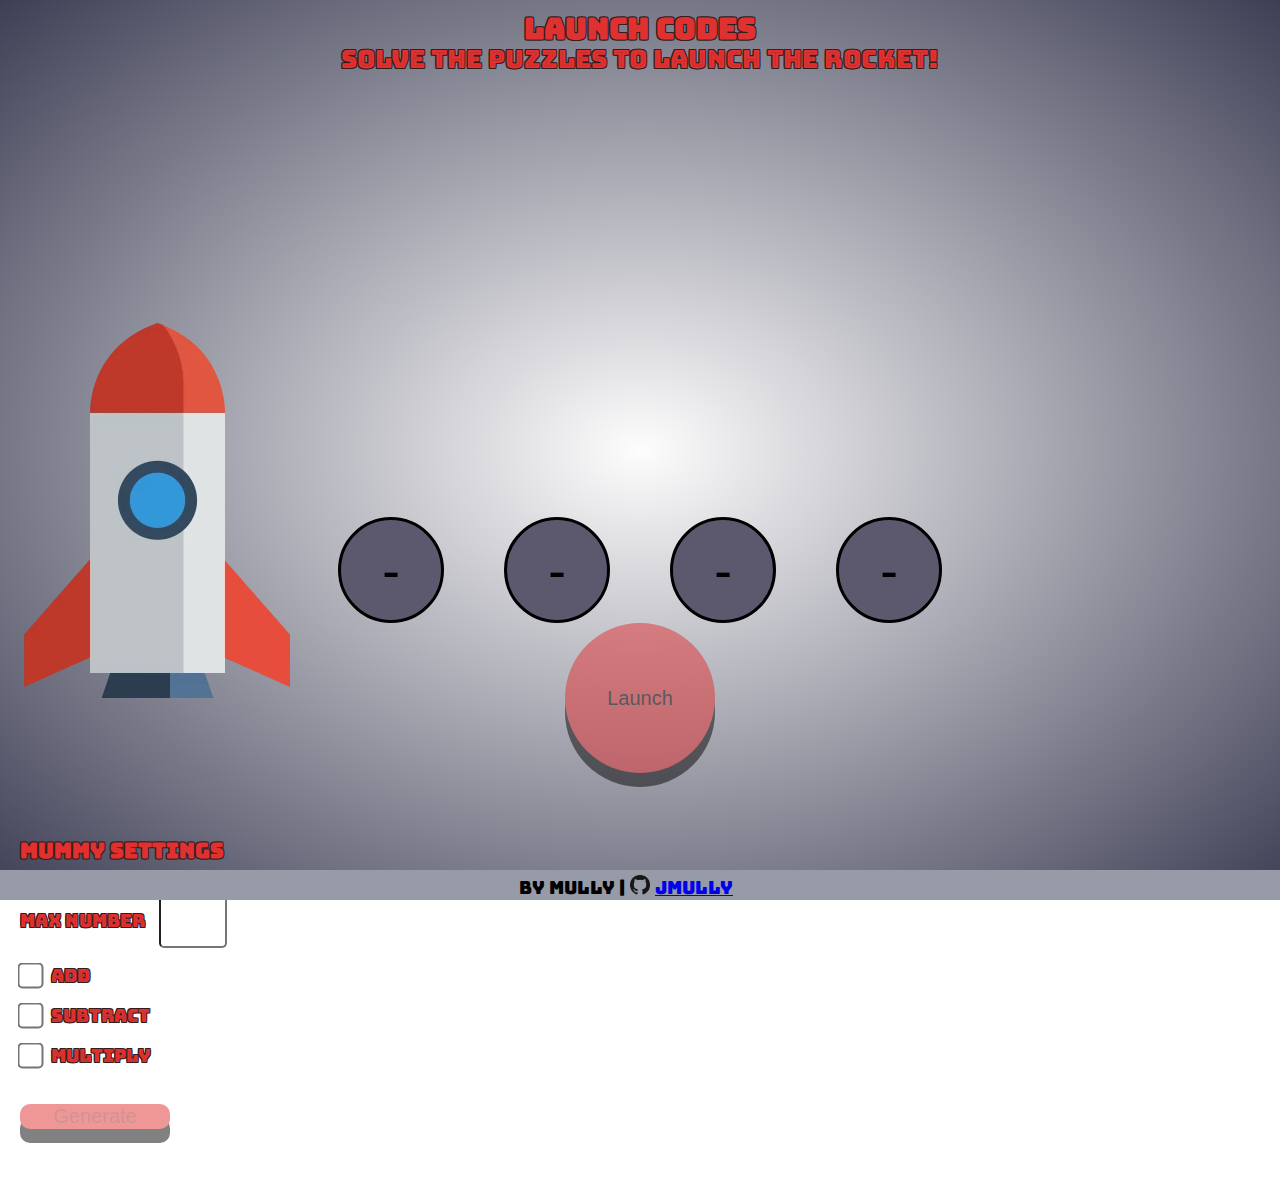
==== main.html @ 7e135666 "initial commit" ====
<!DOCTYPE html>
<html lang="en">
<head>
    <meta charset="UTF-8">
    <meta http-equiv="X-UA-Compatible" content="IE=edge">
    <meta name="viewport" content="width=device-width, initial-scale=1.0">
    <link rel="stylesheet" href="./main.css">
    <title>Jude</title>
</head>
<body class="pageGrid"> 
    <div class="top">
        <h3>Launch codes</h3> 
        <p>Solve the puzzles to launch the rocket!</p>
    </div>

    <div class="sumsArea">
        <div id="countDownTimer_container">
            <p id="countDownTimer_p"></p>
        </div>
        <div class=sumLine id="line0"></div>
        <div class=sumLine id="line1"></div>
        <div class=sumLine id="line2"></div>
        <div class=sumLine id="line3"></div>
    </div>

<div class="codeArea">
    <img id="rocket" class="rocket launch">
    <div class="codeOutput_container">
        <p class="codeOutput" id="line0_code_output">-</p>
        <p class="codeOutput" id="line1_code_output">-</p>
        <p class="codeOutput" id="line2_code_output">-</p>
        <p class="codeOutput" id="line3_code_output">-</p>
    </div>
    <button id="launch_button" disabled>Launch</button>
</div>


    <div class="bottom">
        <h3>Mummy Settings</h3>
        <form action="#"  id="settings" autocomplete="off" onsubmit="return false">
            <label for="maxNumber">Max Number</label>
            <input title="Enter a number 2 or above" type="number" name="maxNumber" id="maxNumber">
            <p></p>
            <input class='checkbox' type="checkbox" id="add_check" name="add_check" value="+">
            <label for="add_check"> Add</label><br><br>
            <input class='checkbox' type="checkbox" id="minus_check" name="minus_check" value="-">
            <label for="minus_check"> Subtract</label><br><br>
            <input class='checkbox' type="checkbox" id="multiply_check" name="multiply_check" value="×">
            <label for="multiply_check"> Multiply</label><br><br>
            <p></p>
            <button type="submit" id="generate" disabled>Generate</button>
        </form>
    </div>
    
    <script src="main.js"></script>
</body>
<footer>
    <p>by Mully | </p>
    <img class="githubLogo" src="GitHub-Mark-32px.png">
    <a href="https://github.com/JMully-hub/TOP_Calculator"> JMully</a>
</footer>
</html>
---- main.css ----
@import url('https://fonts.googleapis.com/css2?family=Bungee&family=Bungee+Inline&display=swap');
@import url('https://fonts.cdnfonts.com/css/lcd');

body{
    margin: 0;
    padding: 0;
    max-width: 1920px;
    font-family: 'Bungee', cursive;
    background: no-repeat center center fixed;
    background-image: radial-gradient(#fdfdfd, #3e3f55);

  
}

.pageGrid{
    display: grid;
    width: 100vw; 
    min-width: 630px;
    grid-template-rows: 70px 400px 350px auto;
    grid-template-areas:
    "top_title"
    "middle_sums"
    "middle_code"
    "bottom_space";
}

.top{
    grid-area: top_title;
    text-align: center;
    width: 100%;    
    font-family: 'Bungee Inline', cursive;
    font-size:25px;
    line-height: 0px;
    color: #e03131;
    text-shadow: -1px -1px 0 #331d1d, 1px -1px 0 #331d1d, -1px 1px 0 #331d1d, 1px 1px 0 #331d1d;
}


.sumsArea{
    grid-area: middle_sums;    
}

.sumLine{
    display: flex;
    justify-content: center;
    align-items: center;
    font-size:45px;
    line-height: 20px;
    color: #000000;
    
}
.sumLine p{
    padding-right: 10px;
}


#countDownTimer_container{
    display: flex;
    justify-content: center;
    width: 400px;
    height: 400px;
    background-color: black;
    border: 5px solid #d12323;
    border-radius: 50px;
    outline: none;
    box-shadow: 0 0 10px #b84440;
    align-items: center;
    margin: 20px auto auto auto;
    text-align: center;

  }

  #countDownTimer_p{
    color: #d12323;
    font-family: 'LCD', sans-serif;
    font-size: 150px;
    text-shadow: 0 0 10px #b84440;
  }

.codeArea{
    grid-area: middle_code;
    width: auto;
    margin: auto;
    justify-items: center;
}

.codeOutput_container{
    display: inline-flex;

}

.codeOutput{
    text-align: center;
    font-family:'Times New Roman', Times, serif;
    font-size: 50px;
    font-weight: 600;
    border-style: solid;
    background-color: #5c596e;
    border-radius:60px;
    line-height: 100px;
    width: 100px;
    margin: 0 30px 0 30px;
}


.bottom{
    grid-area: bottom_space;
    padding-left: 20px;
    justify-content: left;
    width: 100%;    
    font-family: 'Bungee Inline', cursive;
    font-size:18px;
    line-height: 20px;
    color: #e03131;
    text-shadow: -1px -1px 0 #331d1d, 1px -1px 0 #331d1d, -1px 1px 0 #331d1d, 1px 1px 0 #331d1d;
    margin-bottom: 35px;
}

input[type=number] {

    /* Firefox */
    -moz-appearance: textfield;

    margin-right: 10px;
    margin-left: 10px;
    font-size: 35px;
    border-radius: 5px;
    height: 60px;
    width: 60px;
    text-align: center;
}
input[type=checkbox]{

    margin-right: 10px;


    /* Double-sized Checkboxes */
    -ms-transform: scale(2); /* IE */
    -moz-transform: scale(2); /* FF */
    -webkit-transform: scale(2); /* Safari and Chrome */
    -o-transform: scale(2); /* Opera */
    transform: scale(2);
    padding: 10px;
  }
  
  /* Might want to wrap a span around your checkbox text */
  .checkboxtext
  {
    /* Checkbox text */
    font-size: 110%;
    display: inline;
  }



/* Chrome, Safari, Edge, Opera */
input::-webkit-outer-spin-button,
input::-webkit-inner-spin-button {
  -webkit-appearance: none;
  margin: 0;
}


button{
    margin-bottom: 25px;
    background-color: #e03131;
    font-size: 20px;
    width: 150px;
    border-radius: 10px;
    cursor: pointer;
    border: none;
    box-shadow: 0 14px rgb(5, 5, 5);
    
}


#launch_button{
    display: block;
    height: 150px;
    border-radius: 75px;
    margin: 0px auto 0 auto;
    background-color:green;
    color: black;
}

#launch_button:disabled{
  opacity: 50%;
  cursor: default;
  background-color: #e03131;
}


button:focus {
    outline: none;
  }

button:hover{
    opacity: 0.9;
}

button:disabled{
    cursor: default;
    opacity: 50%;
}


button:disabled:active{
    box-shadow: 0 14px rgb(5, 5, 5);
    transform: translateY(0px);
  }

button:active,  .keyBoardActive{
    opacity: 0.5;
    box-shadow: 0 2px rgb(5, 5, 5);
    transform: translateY(13px);
  }


  


footer{
    align-content: center;
    position: fixed;
    display: grid;
    left: 0;
    bottom: 0;
    height: 30px;
    width: 100%;
    background-color: rgba(151, 154, 167);
    font-size: 18px;
    grid-template-areas: "footer_left footer_middle footer_right";
    grid-template-columns: 1fr 30px 1fr;
}

footer p{
    grid-area: footer_left;
    text-align: end;
    margin: 0px; 
    padding-top: 5px;
}

.githubLogo{
    grid-area: footer_middle;
    height: 20px;
    justify-self: center;
    align-self: center;
}

footer a{
    grid-area: footer_right;
    text-align: left;
    margin: 0px; 
    padding-top: 5px;
}

.rocket {
    display: flex;
    position: absolute;
    left: -90px;
    top: 300px;
    
}

@keyframes fly {
    0% {
        top: 300px;
    }

    100% {
        top: -500%;
    }
}
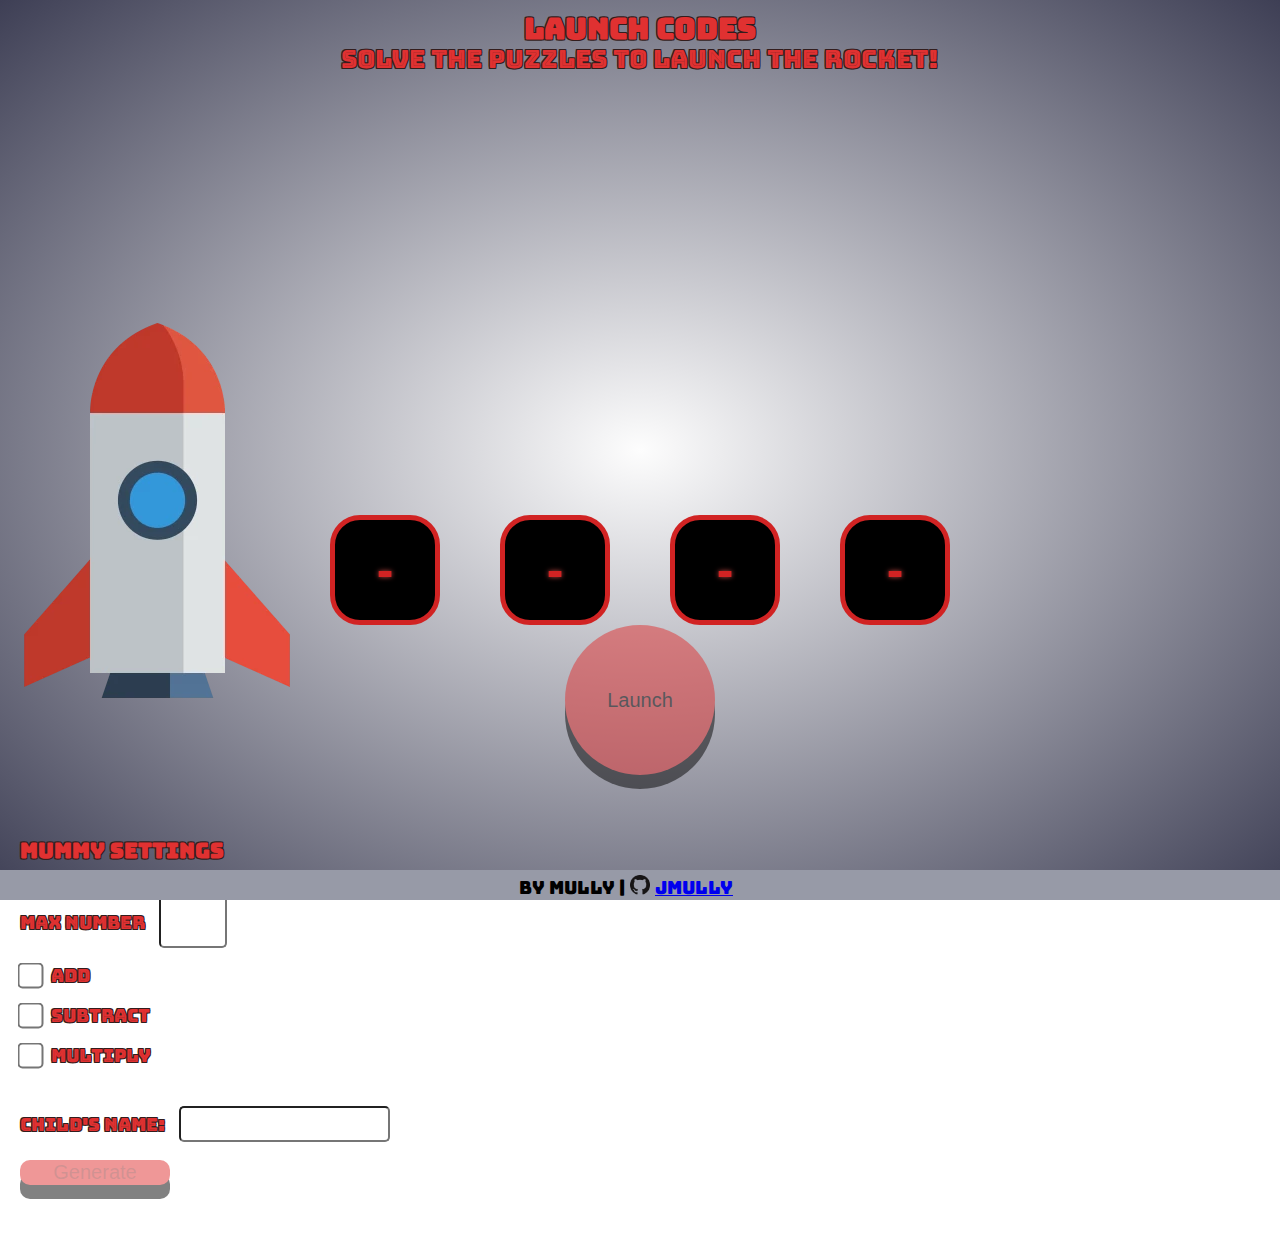
==== commit b9ffe838: "Add files via upload" ====
--- a/main.html
+++ b/main.html
@@ -25,6 +25,7 @@
 
 <div class="codeArea">
     <img id="rocket" class="rocket launch">
+    <p id="childName_p" class="childName"></p>
     <div class="codeOutput_container">
         <p class="codeOutput" id="line0_code_output">-</p>
         <p class="codeOutput" id="line1_code_output">-</p>
@@ -46,7 +47,9 @@
             <input class='checkbox' type="checkbox" id="minus_check" name="minus_check" value="-">
             <label for="minus_check"> Subtract</label><br><br>
             <input class='checkbox' type="checkbox" id="multiply_check" name="multiply_check" value="×">
-            <label for="multiply_check"> Multiply</label><br><br>
+            <label for="multiply_check"> Multiply</label><br><br><br>
+            <label for="childNameInput"> Child's Name:</label>
+            <input title="Child's Name" type="text" name="childNameInput" id="childNameInput">
             <p></p>
             <button type="submit" id="generate" disabled>Generate</button>
         </form>
--- a/main.css
+++ b/main.css
@@ -90,13 +90,15 @@
 }
 
 .codeOutput{
+    color: #d12323;
+    text-shadow: 0 0 5px #b84440;
     text-align: center;
-    font-family:'Times New Roman', Times, serif;
+    font-family: 'LCD', sans-serif;
     font-size: 50px;
     font-weight: 600;
-    border-style: solid;
-    background-color: #5c596e;
-    border-radius:60px;
+    border: 5px solid #d12323;
+    background-color: black;
+    border-radius:30px;
     line-height: 100px;
     width: 100px;
     margin: 0 30px 0 30px;
@@ -123,11 +125,12 @@
 
     margin-right: 10px;
     margin-left: 10px;
-    font-size: 35px;
+    font-size: 40px;
     border-radius: 5px;
     height: 60px;
     width: 60px;
     text-align: center;
+    font-weight: 800;
 }
 input[type=checkbox]{
 
@@ -142,15 +145,30 @@
     transform: scale(2);
     padding: 10px;
   }
-  
-  /* Might want to wrap a span around your checkbox text */
-  .checkboxtext
+
+
+.checkboxtext
   {
     /* Checkbox text */
     font-size: 110%;
     display: inline;
   }
 
+input[type=text] {
+
+    /* Firefox */
+    -moz-appearance: textfield;
+
+    margin-right: 10px;
+    margin-left: 10px;
+    font-size: 20px;
+    border-radius: 5px;
+    height: 30px;
+    width: 200px;
+    text-align: left;
+    padding-left: 5px;
+    font-weight: 300;
+}
 
 
 /* Chrome, Safari, Edge, Opera */
@@ -254,15 +272,25 @@
     padding-top: 5px;
 }
 
-.rocket {
+.rocket{
     display: flex;
     position: absolute;
     left: -90px;
     top: 300px;
-    
-}
-
-@keyframes fly {
+}
+
+.childName{
+    display: flex;
+    line-height: 20px;
+    color: #641717;
+    position: absolute;
+    left: 100px;
+    top: 600px;
+    max-width: 200px;
+}
+
+
+@keyframes flyRocket {
     0% {
         top: 300px;
     }
@@ -270,4 +298,14 @@
     100% {
         top: -500%;
     }
+}
+
+@keyframes flyName {
+    0% {
+        top: 600px;
+    }
+
+    100% {
+        top: -480%;
+    }
 }